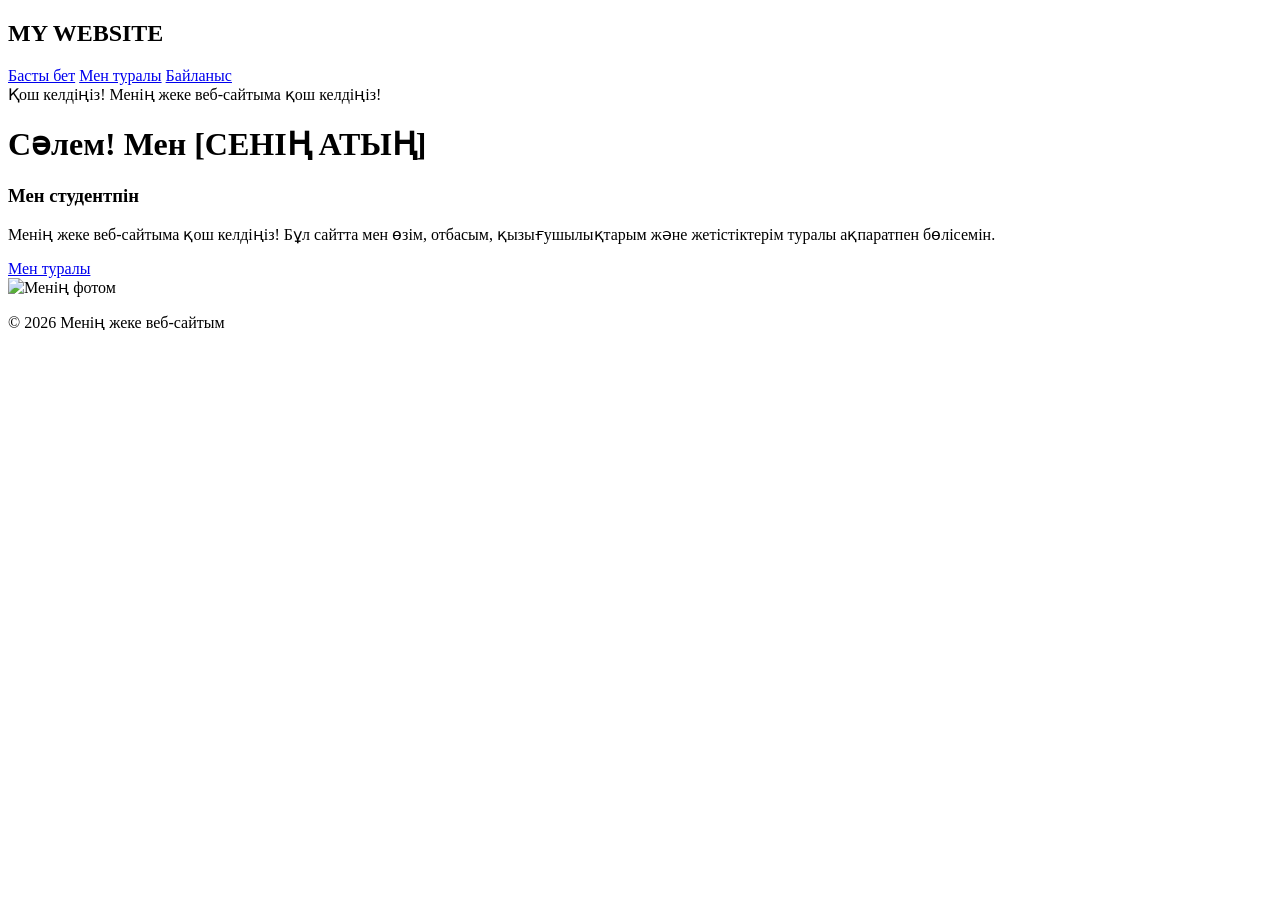
==== index.html @ f2fa42da "Add initial HTML structure for personal website" ====
<!DOCTYPE html>
<html lang="kk">
<head>
    <meta charset="UTF-8">
    <meta name="viewport" content="width=device-width, initial-scale=1.0">

    <title>Менің жеке сайтым</title>

    <link rel="stylesheet" href="css/style.css">
</head>

<body>

    <header>
        <h2>MY WEBSITE</h2>

        <nav>
            <a href="index.html">Басты бет</a>
            <a href="about.html">Мен туралы</a>
            <a href="contact.html">Байланыс</a>
        </nav>
    </header>

    <div class="marquee">
        <span>Қош келдіңіз! Менің жеке веб-сайтыма қош келдіңіз!</span>
    </div>

    <main class="hero">

        <div class="info">
            <h1>Сәлем! Мен <span>[СЕНІҢ АТЫҢ]</span></h1>

            <h3>Мен студентпін</h3>

            <p>
                Менің жеке веб-сайтыма қош келдіңіз!
                Бұл сайтта мен өзім, отбасым,
                қызығушылықтарым және жетістіктерім
                туралы ақпаратпен бөлісемін.
            </p>

            <a href="about.html" class="button">
                Мен туралы
            </a>
        </div>

        <div class="photo">
            <img src="images/myphoto.jpg" alt="Менің фотом">
        </div>

    </main>

    <footer>
        <p>© 2026 Менің жеке веб-сайтым</p>
    </footer>

</body>
</html>
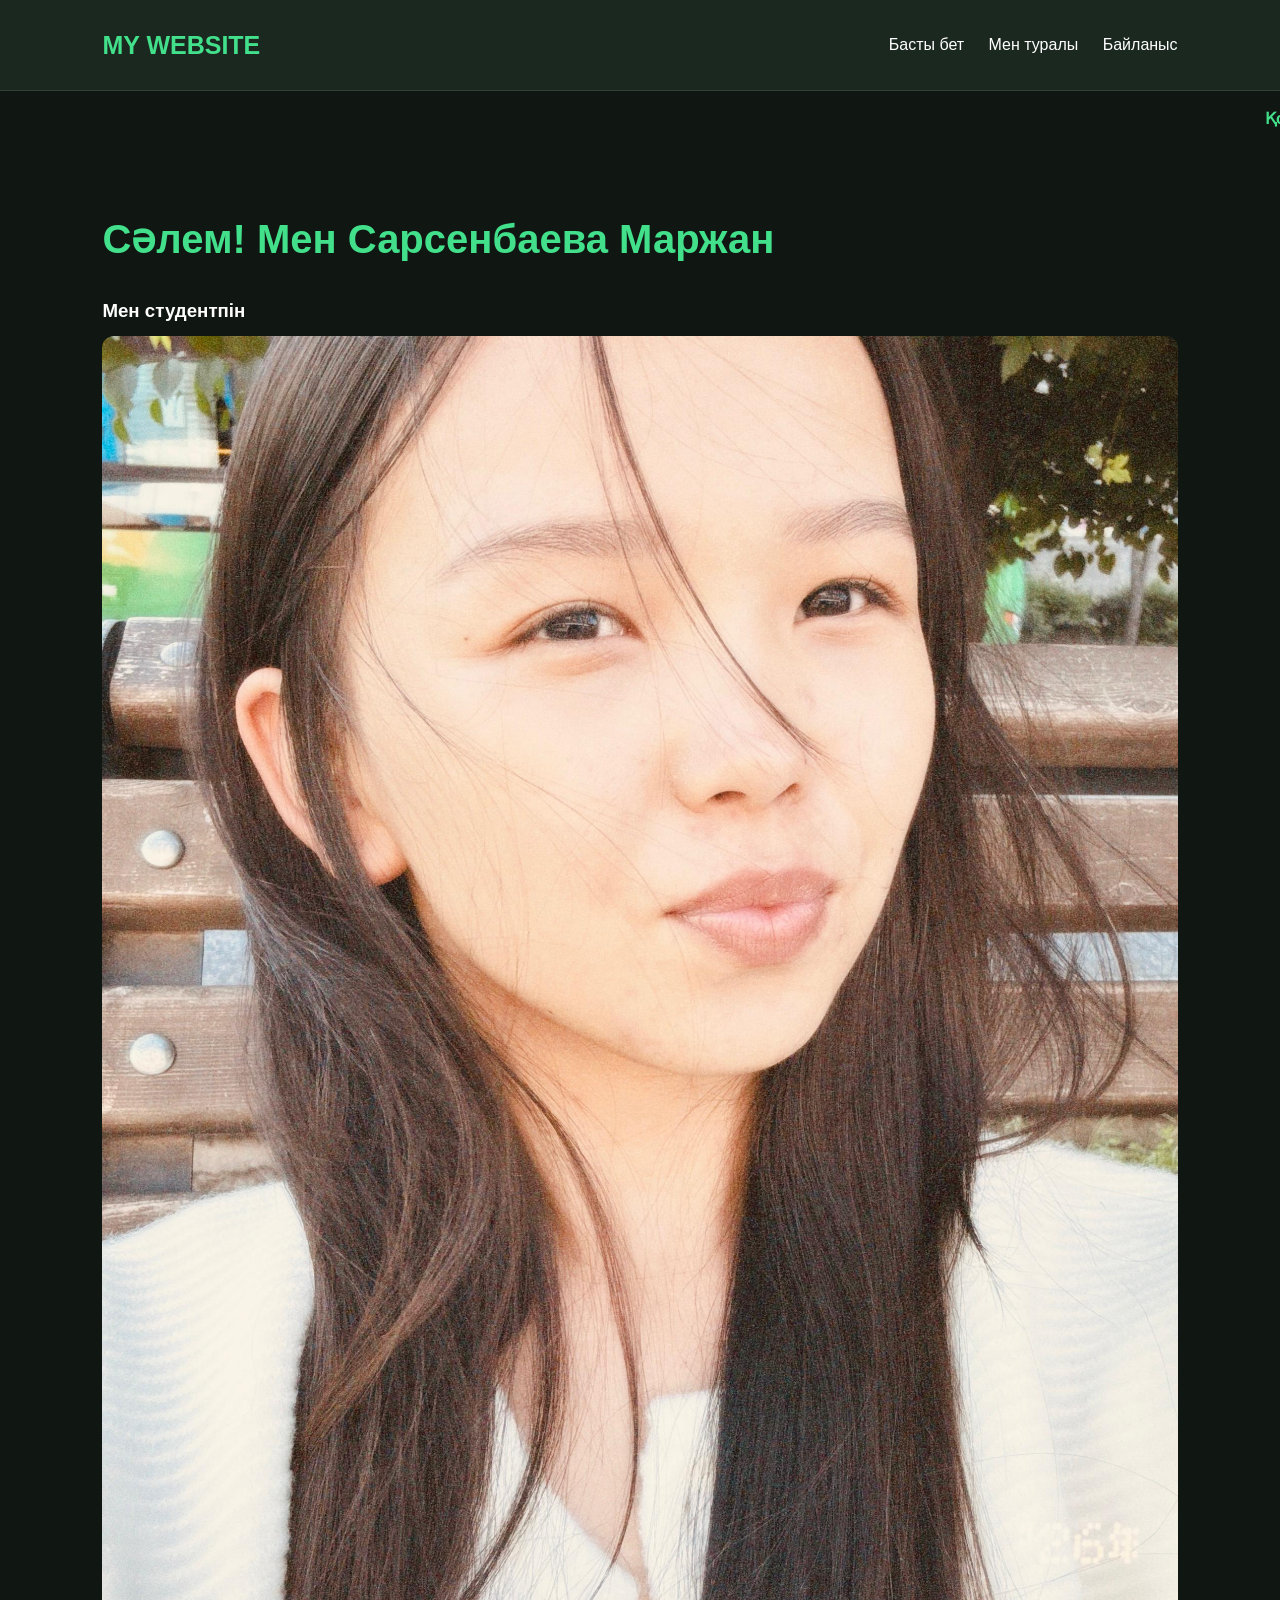
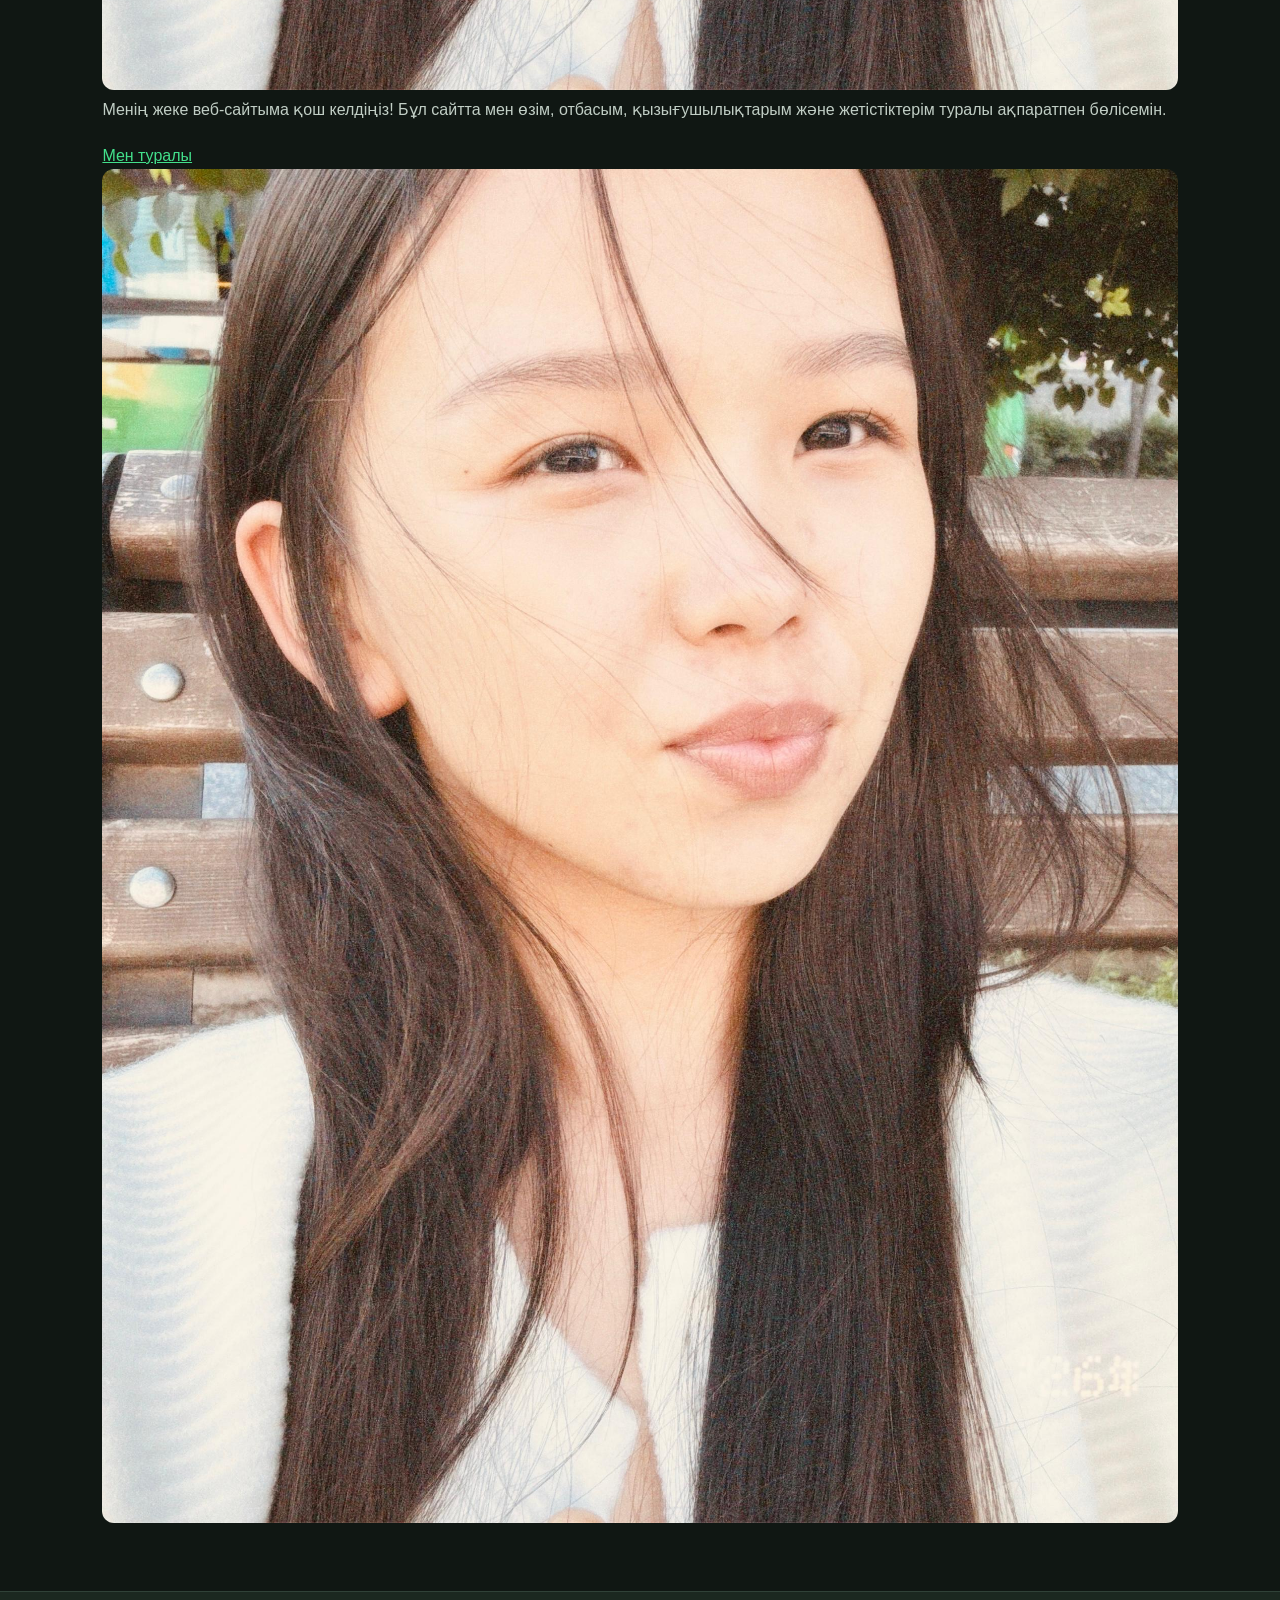
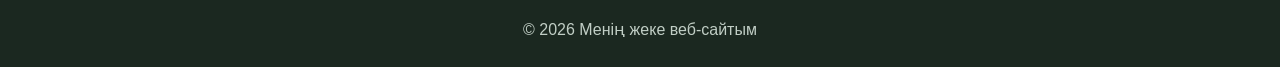
==== commit bdd019f7: "Update greeting name in index.html" ====
--- a/index.html
+++ b/index.html
@@ -28,9 +28,12 @@
     <main class="hero">
 
         <div class="info">
-            <h1>Сәлем! Мен <span>[СЕНІҢ АТЫҢ]</span></h1>
+            <h1>Сәлем! Мен <span>Сарсенбаева Маржан</span></h1>
 
             <h3>Мен студентпін</h3>
+            <img src="images/myphoto.jpg"
+     alt="Менің фотосуретім"
+     class="my-photo">
 
             <p>
                 Менің жеке веб-сайтыма қош келдіңіз!
--- a/css/style.css
+++ b/css/style.css
@@ -0,0 +1,166 @@
+
+/* 1. Барлық элементтерге ортақ баптау */
+
+* {
+    margin: 0;
+    padding: 0;
+    box-sizing: border-box;
+}
+
+/* 2. Сайттың негізгі дизайны */
+
+body {
+    background-color: #101713;
+    color: white;
+    font-family: Arial, sans-serif;
+    line-height: 1.6;
+}
+
+/* 3. Жоғарғы мәзір */
+
+header {
+    background-color: #1b2820;
+    padding: 25px 8%;
+    display: flex;
+    justify-content: space-between;
+    align-items: center;
+    border-bottom: 1px solid #304238;
+}
+
+header h2 {
+    color: #43e08b;
+    font-size: 25px;
+}
+
+/* 4. Навигация */
+
+nav a {
+    color: white;
+    text-decoration: none;
+    margin-left: 20px;
+    font-size: 16px;
+    transition: 0.3s;
+}
+
+nav a:hover {
+    color: #43e08b;
+}
+
+/* 5. Сырғымалы мәтін */
+
+.marquee {
+    overflow: hidden;
+    white-space: nowrap;
+    padding: 15px;
+    color: #43e08b;
+    font-weight: bold;
+}
+
+.marquee span {
+    display: inline-block;
+    padding-left: 100%;
+    animation: move 15s linear infinite;
+}
+
+@keyframes move {
+    from {
+        transform: translateX(0);
+    }
+
+    to {
+        transform: translateX(-100%);
+    }
+}
+
+/* 6. Негізгі бөлім */
+
+main {
+    min-height: 70vh;
+    padding: 60px 8%;
+}
+
+main h1 {
+    font-size: 40px;
+    color: #43e08b;
+    margin-bottom: 25px;
+}
+
+main h2 {
+    color: #43e08b;
+    margin-bottom: 15px;
+}
+
+main h3 {
+    margin-bottom: 10px;
+}
+
+main p {
+    color: #c1cec5;
+    margin-bottom: 20px;
+}
+
+/* 7. Бөлімдер */
+
+section {
+    background-color: #1b2820;
+    padding: 25px;
+    margin-bottom: 25px;
+    border-radius: 12px;
+    border: 1px solid #304238;
+}
+
+/* 8. Суреттер */
+
+img {
+    max-width: 100%;
+    border-radius: 12px;
+}
+
+/* 9. Сілтемелер */
+
+a {
+    transition: 0.3s;
+}
+
+main a {
+    color: #43e08b;
+}
+
+/* 10. Төменгі бөлік */
+
+footer {
+    background-color: #1b2820;
+    text-align: center;
+    padding: 25px;
+    color: #c1cec5;
+    border-top: 1px solid #304238;
+}
+
+/* 11. Телефонға бейімдеу */
+
+@media (max-width: 700px) {
+
+    header {
+        flex-direction: column;
+        gap: 20px;
+    }
+
+    nav {
+        display: flex;
+        flex-wrap: wrap;
+        justify-content: center;
+        gap: 12px;
+    }
+
+    nav a {
+        margin-left: 0;
+    }
+
+    main {
+        padding: 35px 5%;
+    }
+
+    main h1 {
+        font-size: 30px;
+    }
+}
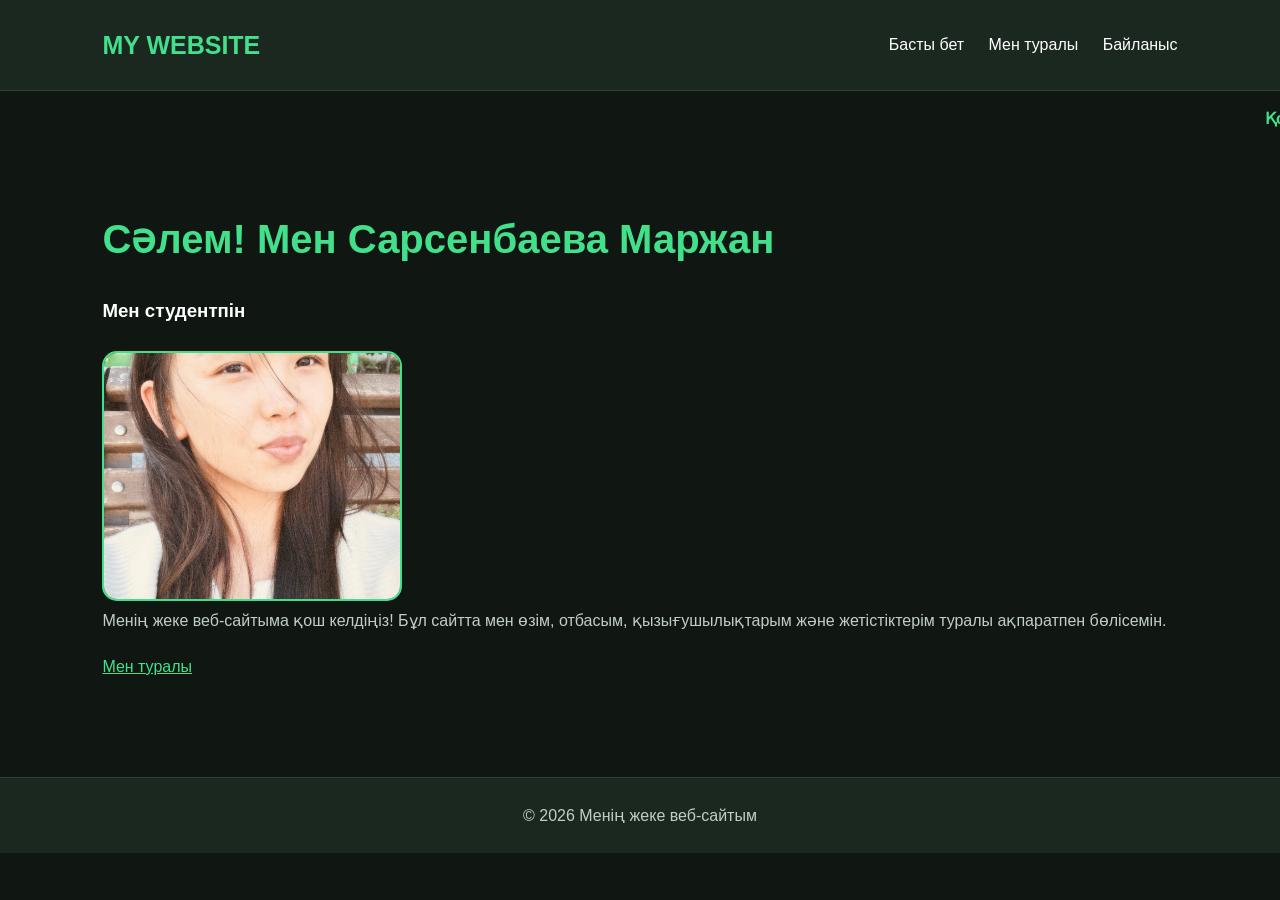
==== commit dbfde651: "Remove photo section from index.html Removed photo section from the main content." ====
--- a/index.html
+++ b/index.html
@@ -47,9 +47,6 @@
             </a>
         </div>
 
-        <div class="photo">
-            <img src="images/myphoto.jpg" alt="Менің фотом">
-        </div>
 
     </main>
 
--- a/css/style.css
+++ b/css/style.css
@@ -164,3 +164,22 @@
         font-size: 30px;
     }
 }
+
+/* Суреттердің дизайны */
+
+.my-photo {
+    width: 300px;
+    height: 250px;
+    object-fit: cover;
+    border-radius: 15px;
+    border: 2px solid #43e08b;
+    margin-top: 15px;
+    transition: 0.3s;
+}
+
+/* Тінтуірді суретке апарғанда */
+
+.my-photo:hover {
+    transform: scale(1.05);
+}
+
